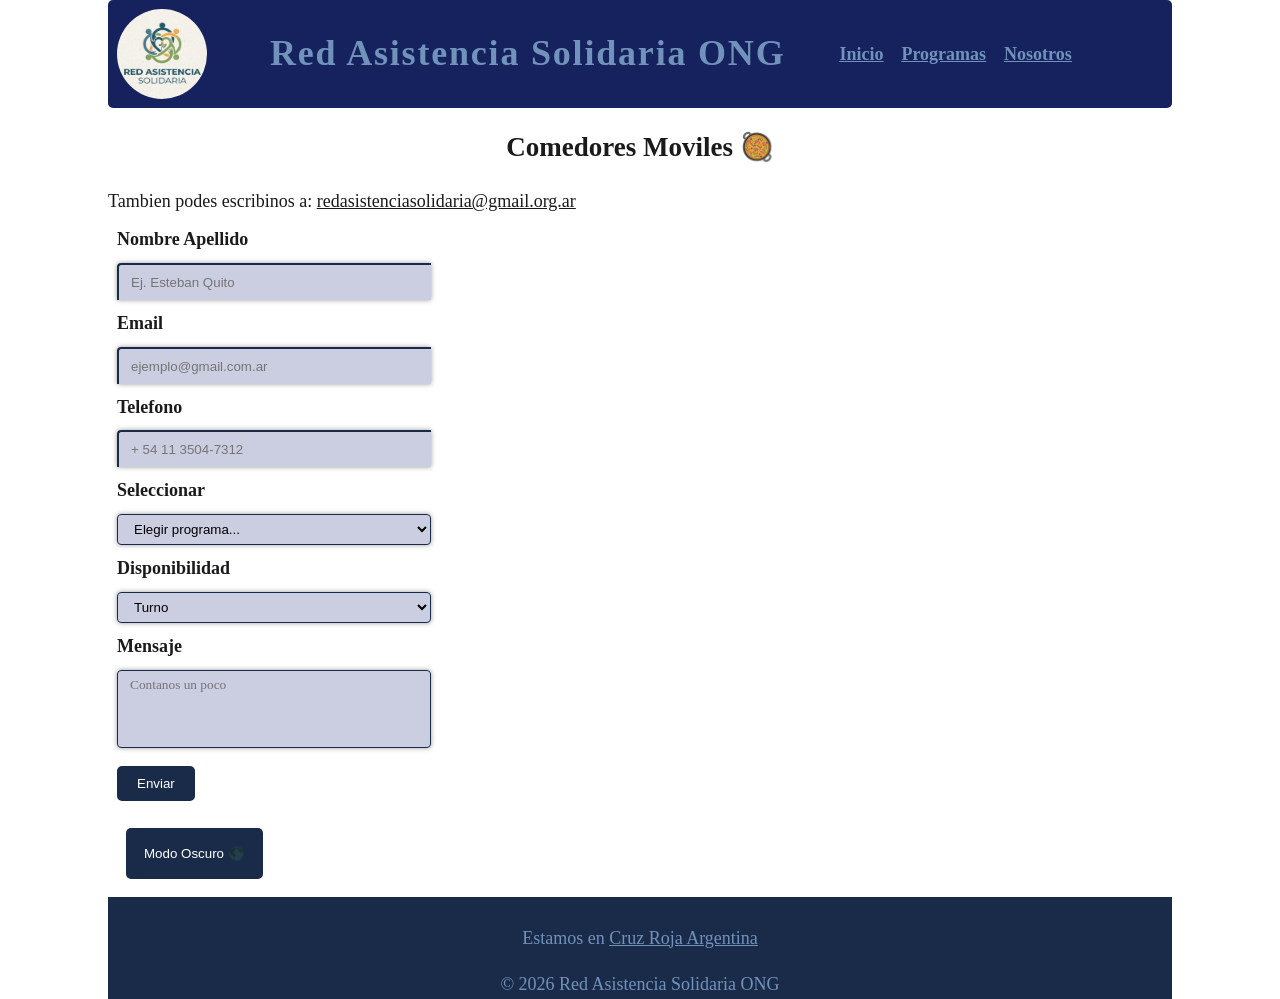
==== Comedores_Mov.html @ f1b2d716 "Nuevos archivos formulario y modificacion Programas.tml y Contacto.html" ====
<!DOCTYPE html>
<html lang="es">
<head>
    <meta charset="UTF-8">
    <meta name="viewport" content="width=device-width, initial-scale=1.0">
    <title>Red Asistencia Solidaria</title>    
    <link href="https://cdn.jsdelivr.net/npm/bootstrap@5.3.3/dist.css/bootstrap.min.css">
    <link rel="stylesheet" href="./CSS/CSS-Contacto.css">
    <link rel="icon" href="./IMG/Logo_chico.jpg">
</head>
<body>    
    <header>
        <img src="./IMG/Logo ONG.PNG" alt="Logo_ONG" height="100">
        <div class="titulo">
            <h1>Red Asistencia Solidaria ONG</h1>
        </div>
        <div class="navegacion">
            <nav>
                <ul>
                    <li><a href="./index.html">Inicio</a></li>
                    <li><a href="./Programas.html">Programas</a></li>
                    <li><a href="./Nosotros.html">Nosotros</a></li>
                </ul>
            </nav>
        </div>
    </header>    
    <main>
        <h2>Comedores Moviles 🥘</h2>
        <p>Tambien podes escribinos a: <a href="mailto:info@redasistenciasolidaria.org.ar">redasistenciasolidaria@gmail.org.ar</a></p>
        <form id="form" action="#" method="post" novalidate>
            <div class="nombre_apellido">
                <label>Nombre Apellido</label>
                <input type="text" id="nombre" placeholder="Ej. Esteban Quito" required>
            </div>
            <div class="email">
                <label>Email</label>
                <input type="email" id="email" placeholder="ejemplo@gmail.com.ar" required> 
            </div>
            <div class="telefono">            
                <label>Telefono</label>
                <input type="tel" id="telefono" placeholder="+ 54 11 3504-7312" required>
            </div>
            <div class="programa">
                <label>Seleccionar</label>
                <select id="programa" required>
                    <option value="">Elegir programa...</option>
                    <option value="ccm">Chef Moviles</option>
                    <option value="ca">Ayuda distribucion</option>
                    <option value="ec">Oganizar logística</option>
                </select>
            </div>
            <div class="disponibilidad">
                <label>Disponibilidad</label>
                <select id="disp" required>
                    <option value="">Turno</option>
                    <option value="Manana">Mañana</option>
                    <option value="Tarde">Tarde</option>
                    <option value="Noche">Noche</option>
                </select>
            </div>
            <div class="mensaje">
                <label>Mensaje</label>
                <textarea id="mensaje" rows="4" placeholder="Contanos un poco"></textarea>
            </div>
            <div id="msg-form"></div>
            <div class="enviar">
            <button type="submit">Enviar</button>
            </div>
        </form>
    </main>
    <button id="btn-modo" class="btn btn-outline-secondary btn-sm">Modo Oscuro 🌑</button>
    <script src="./JS/Modos_y_Formulario.js"></script>
    <footer>
        <p>Estamos en <a href="https://www.google.com/maps/place/Cruz+Roja+Argentina+-+Filial+Santos+Lugares/@-34.5978989,-58.5426053,17z/data=!4m15!1m8!3m7!1s0x95bcb791fad754f9:0x826ab01a4b998e25!2sCruz+Roja+Argentina+-+Filial+Santos+Lugares!8m2!3d-34.5980988!4d-58.542598!10e5!16s%2Fg%2F11bbrp2qsh!3m5!1s0x95bcb791fad754f9:0x826ab01a4b998e25!8m2!3d-34.5980988!4d-58.542598!16s%2Fg%2F11bbrp2qsh?entry=ttu&g_ep=EgoyMDI2MDUxMi4wIKXMDSoASAFQAw%3D%3D" target="_blank"> Cruz Roja Argentina</a>    
        <p>&copy; 2026 Red Asistencia Solidaria ONG</p>
    </footer>
</body>
</html>
---- CSS/CSS-Contacto.css ----
:root{
    --color-primario: #1A2B4A;
    --color-nav: #000000;
    --color-acento:#7192ba;
    --color-texto:#1A1A1A;
    --color-fondo:#15225e;
    --color-texto-claro:#FFFFFF;
    --fuente-principal: "Raleway", "Monserrat";
}

*{box-sizing: border-box;
    margin: 0;
    padding: 0;
}
html{font-size: 18px;}

body{
    font-family: var(--fuente-principal);
    font-size: 1rem;
    line-height: 1.6;
    color: var(--color-texto);
    background-color: var(--color-texto-claro);
    max-width: 1100px;
    margin: auto;
    padding: 0 1rem;
}

body.modo-oscuro{
    background-color: #1A1A1A;
    color: #a3a3a3;
}

body.modo-oscuro h2{
    color: #a3a3a3
}

body.modo-oscuro main a{
    color: #ad00fd;
}

h1, h2, h3{font-size: 2rem;}
h1{text-align: center; color: var(--color-acento)}
h2{text-align: center; font-size: 1.50rem; color: var(--color-texto); padding-top: 1rem;}
h3{font-size: 1.25rem; color: var(--color-texto);}
p{margin-top: 1rem;}

header{
    background-color: var(--color-fondo);
    display: flex;
    align-items: center;
    padding: 0.5rem 0.5rem;
    border-radius: 5px;
    min-width: 500px;
    width: 100%;
}

header img{
    width: 90px;
    height: 90px;
    border-radius: 50%;
}

footer{
    background-color: var(--color-primario);
    color: var(--color-acento);
    padding-top: 0.5rem;
    text-align: center;
}

footer a{
    color: var(--color-acento);
    text-decoration: underline;
}

footer a:hover{
    color: var(--color-texto-claro);
        transition: all 0.2s ease-in-out;
}

.titulo{
    padding-left: 3rem;
    padding-right: 2rem;
    letter-spacing: 0.1rem;
}

.navegacion{
    text-decoration: underline;
    text-decoration-color: var(--color-acento);
}

nav ul{
    list-style: none;
    display: flex;
    gap: 1rem;
    justify-content: center;
}
nav a{
    color: var(--color-acento);
    font-weight: 600;
}
nav a:hover{
    color: var(--color-texto-claro);
    text-decoration: underline;
    transition: all 0.2s ease-in-out;
}

main p a{
    color: var(--color-texto);
}

main p a:hover{
    color: #5a1f92;
    text-decoration: underline;
}

button{
    padding: 10px 20px;
    background-color: var(--color-primario);
    color: var(--color-texto-claro);
    border: none;
    border-radius: 5px;
    cursor: pointer;
}

input{
    width: 30%; 
    box-sizing: border-box;
    padding: 10px 12px;
    border: none;
    border-left: 2px solid var(--color-primario);
    border-top: 2px solid var(--color-primario);
    background: #6367a554;
    margin: auto;
    max-width: 60%;
    box-shadow: 0px 0px 5px #0006;
    border-radius: 4px 0 0 0;
}

button:hover{
    background-color: #474747 ;
}

select{
    width: 30%;
    box-sizing: border-box;
    padding: 6px 12px;
    border: solid 1px var(--color-primario);
    background: #6367a554;
    margin: auto;
    max-width: 60%;
    box-shadow: 0px 0px 5px #0006;
    border-radius: 4px;
}

select:hover{
    cursor: pointer;
}

textarea{
    width: 30%;
    box-sizing: border-box;
    padding: 6px 12px;
    border: solid 1px var(--color-primario);
    background: #6367a554;
    margin: auto;
    max-width: 30%;
    min-width: 30%;
    resize: none;
    box-shadow: 0px 0px 5px #0006;
    border-radius: 4px;
    font-family: "Raleway", "Monserrat";
}

label{
    display: block;
    margin-bottom: 0.5rem;
    font-weight: bold;
}

div{
    margin: 0.5rem;
}

#btn-modo{
    box-sizing: border-box;
    padding: 1rem;
    margin: 1rem;
}
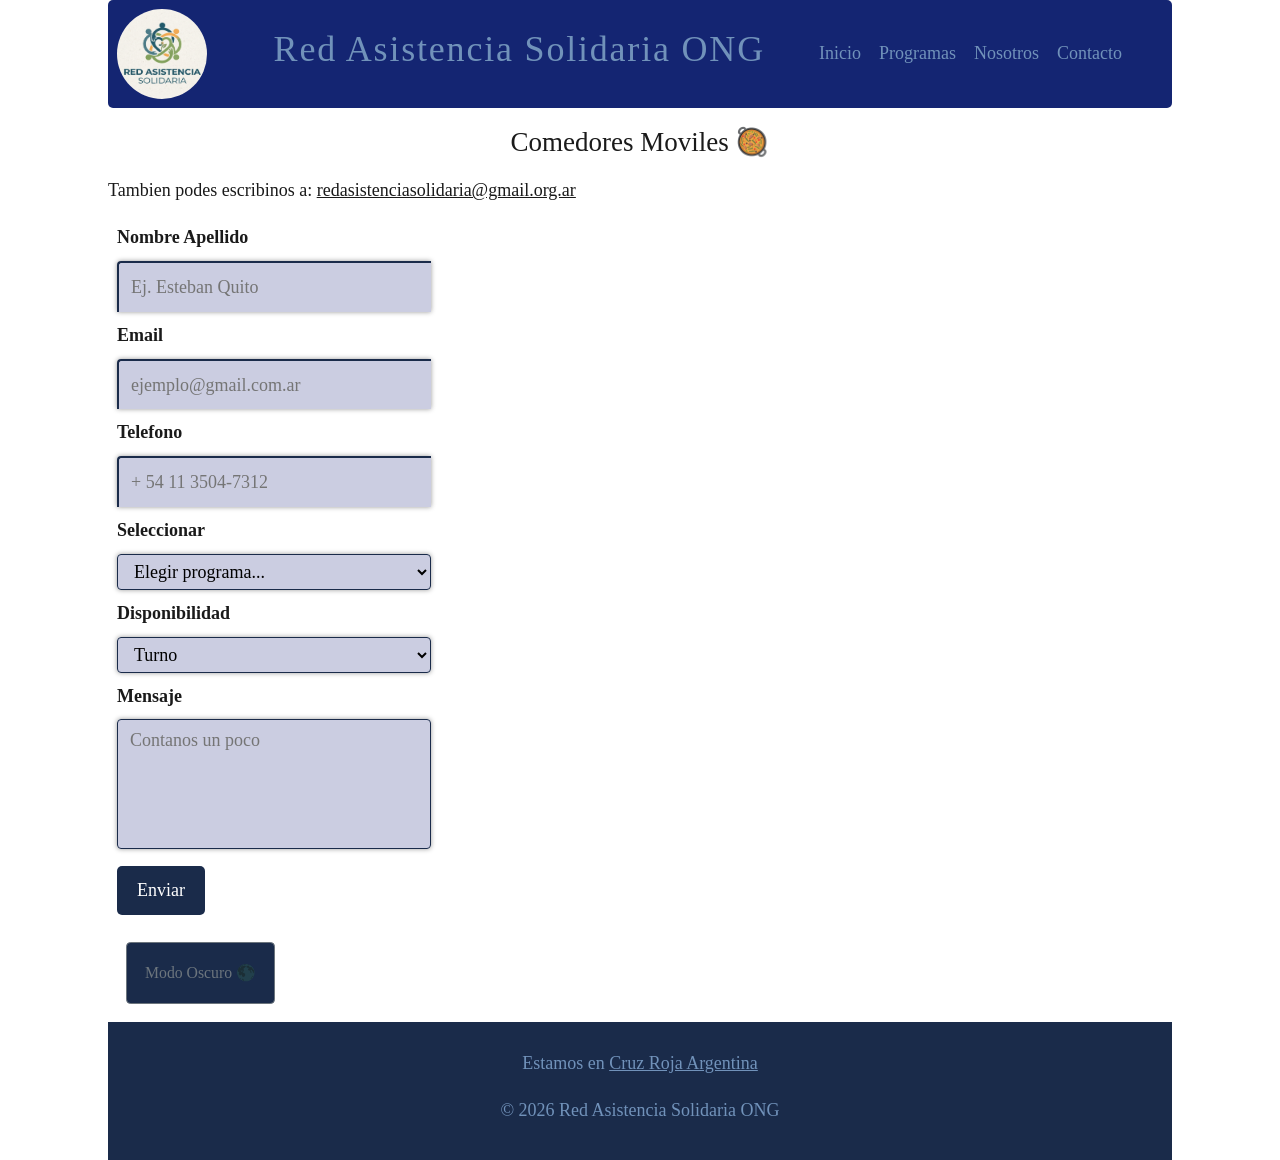
==== commit dc21e409: "Navbar con bootstrap + footer en html faltante" ====
--- a/Comedores_Mov.html
+++ b/Comedores_Mov.html
@@ -3,8 +3,8 @@
 <head>
     <meta charset="UTF-8">
     <meta name="viewport" content="width=device-width, initial-scale=1.0">
-    <title>Red Asistencia Solidaria</title>    
-    <link href="https://cdn.jsdelivr.net/npm/bootstrap@5.3.3/dist.css/bootstrap.min.css">
+    <title>Red Asistencia Solidaria</title>  
+    <link rel="stylesheet" href="https://cdn.jsdelivr.net/npm/bootstrap@5.3.8/dist/css/bootstrap.min.css"> 
     <link rel="stylesheet" href="./CSS/CSS-Contacto.css">
     <link rel="icon" href="./IMG/Logo_chico.jpg">
 </head>
@@ -14,14 +14,21 @@
         <div class="titulo">
             <h1>Red Asistencia Solidaria ONG</h1>
         </div>
-        <div class="navegacion">
-            <nav>
-                <ul>
-                    <li><a href="./index.html">Inicio</a></li>
-                    <li><a href="./Programas.html">Programas</a></li>
-                    <li><a href="./Nosotros.html">Nosotros</a></li>
-                </ul>
-            </nav>
+        <div class="nav-nav">
+            <ul class="nav nav-underline">
+                <li class="nav-item">
+                    <a class="nav-link" aria-current="page" href="index.html">Inicio</a>
+                </li>
+                <li class="nav-item">
+                    <a class="nav-link" href="Programas.html">Programas</a>
+                </li>
+                <li class="nav-item">
+                    <a class="nav-link" href="Nosotros.html">Nosotros</a>
+                </li>
+                <li class="nav-item">
+                    <a class="nav-link" href="Contacto.html">Contacto</a>
+                </li>
+            </ul>
         </div>
     </header>    
     <main>
@@ -44,7 +51,7 @@
                 <label>Seleccionar</label>
                 <select id="programa" required>
                     <option value="">Elegir programa...</option>
-                    <option value="ccm">Chef Moviles</option>
+                    <option value="cm">Chef Moviles</option>
                     <option value="ca">Ayuda distribucion</option>
                     <option value="ec">Oganizar logística</option>
                 </select>
--- a/CSS/CSS-Contacto.css
+++ b/CSS/CSS-Contacto.css
@@ -4,7 +4,7 @@
     --color-nav: #000000;
     --color-acento:#7192ba;
     --color-texto:#1A1A1A;
-    --color-fondo:#15225e;
+    --color-fondo:#142572;
     --color-texto-claro:#FFFFFF;
     --fuente-principal: "Raleway", "Monserrat";
 }
@@ -65,6 +65,7 @@
     background-color: var(--color-primario);
     color: var(--color-acento);
     padding-top: 0.5rem;
+    padding-bottom: 1rem;
     text-align: center;
 }
 
@@ -79,31 +80,20 @@
 }
 
 .titulo{
-    padding-left: 3rem;
+    padding-left: 3.2rem;
     padding-right: 2rem;
     letter-spacing: 0.1rem;
 }
 
-.navegacion{
-    text-decoration: underline;
-    text-decoration-color: var(--color-acento);
+.nav-link{
+    color: var(--color-acento);
+
 }
 
-nav ul{
-    list-style: none;
-    display: flex;
-    gap: 1rem;
-    justify-content: center;
+.nav-link:hover{
+    color: var(--color-texto-claro);
 }
-nav a{
-    color: var(--color-acento);
-    font-weight: 600;
-}
-nav a:hover{
-    color: var(--color-texto-claro);
-    text-decoration: underline;
-    transition: all 0.2s ease-in-out;
-}
+
 
 main p a{
     color: var(--color-texto);
@@ -186,4 +176,9 @@
     box-sizing: border-box;
     padding: 1rem;
     margin: 1rem;
+    background-color: var(--color-primario);
 }
+
+#btn-modo:hover{
+    background-color: #474747;
+}
